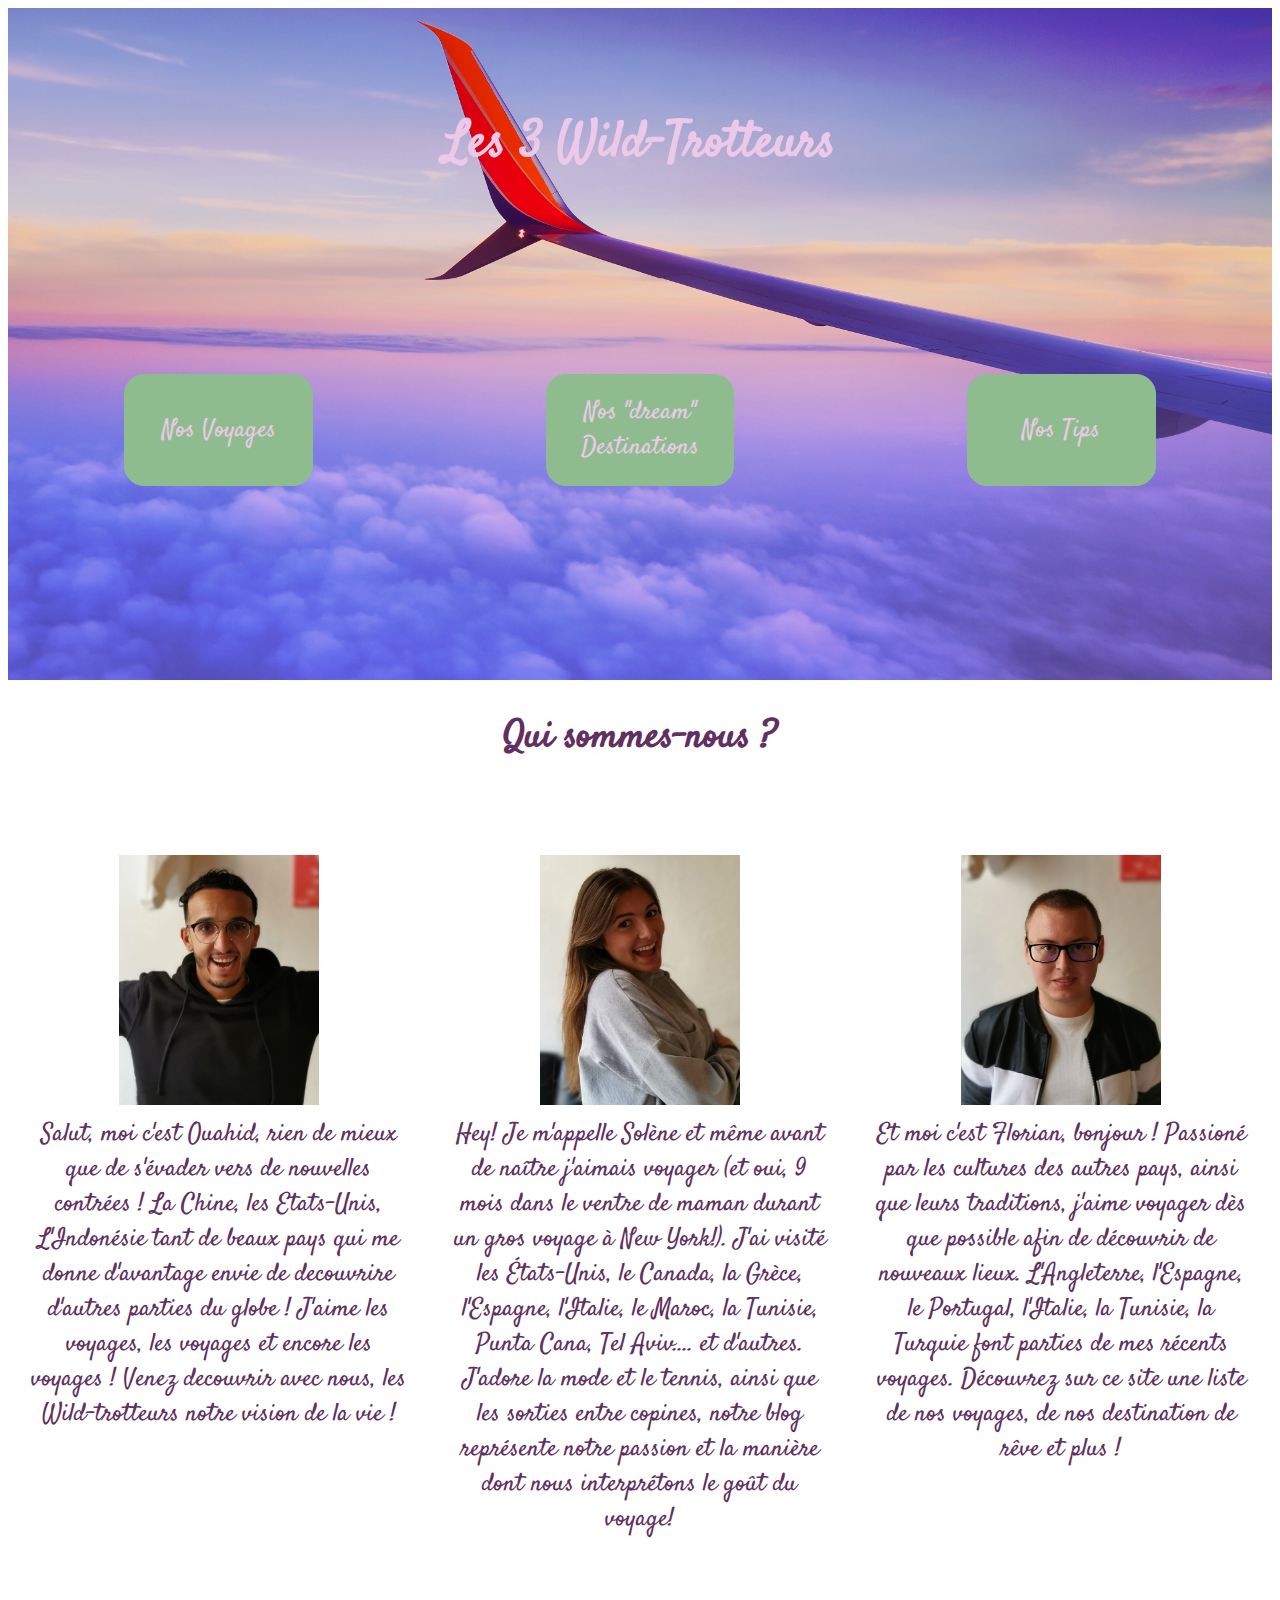
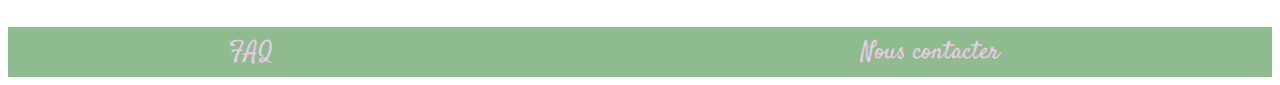
==== index.html @ c75bff9b "Rename de l'index" ====
<!DOCTYPE html>
<html lang="en">
    
    <head>
        <meta charset="UTF-8">
        <meta name="author" content="Ouahih Aqodad, Solène Tellier, Florian Plot">
        <meta name="description" content="Premier projet pour WCS d'un site static">
        <meta name="viewport" content="width=device-width, initial-scale=1.0">

        <link rel="stylesheet" href="stylehome.css">
        <link href="https://fonts.googleapis.com/css?family=Satisfy&display=swap" rel="stylesheet">

        <title>Les 3 Wild-Trotteurs</title>
    </head>

    <body>

        <header>
            <div class="empty"></div>
            <h1>Les 3 Wild-Trotteurs</h1>
            <nav>
                <div>
                    <a href="./Voyages.html">Nos Voyages</a>
                    <a href="./dream.html">Nos "dream" Destinations</a>
                    <a href="./Tips.html">Nos Tips</a>
                </div>
            </nav>
        </header>

        <section>

            <h2>Qui sommes-nous ?</h2>

            <div>
                <figure>
                    <img src="./images/presentationouahid.jpg" alt="testing">
                    <figcaption>Salut, moi c'est Ouahid, rien de mieux que de s'évader
                        vers de nouvelles contrées ! La Chine, les Etats-Unis, L'Indonésie 
                        tant de beaux pays qui me donne d'avantage envie de decouvrire d'autres
                        parties du globe ! J'aime les voyages, les voyages et encore les voyages !
                        Venez decouvrir avec nous, les Wild-trotteurs notre vision de la vie !</figcaption>
                </figure>
                <figure>
                    <img src="./images/presentationsolene.jpg" alt="">
                    <figcaption>Hey! Je m'appelle Solène et même avant de naître j'aimais voyager 
                        (et oui, 9 mois dans le ventre de maman durant un gros voyage à New York!). 
                        J'ai visité les États-Unis, le Canada, la Grèce, l'Espagne, l'Italie, le Maroc, la Tunisie, Punta Cana, Tel Aviv.... 
                        et d'autres. J'adore la mode et le tennis, ainsi que les sorties entre copines, notre blog représente 
                        notre passion et la manière dont nous interprétons le goût du voyage!</figcaption>
                </figure>
                <figure>
                    <img src="./images/presentationflo.jpg" alt="">
                    <figcaption>Et moi c'est Florian, bonjour ! Passioné par les cultures des autres pays,
                        ainsi que leurs traditions, j'aime voyager dès que possible afin de découvrir de nouveaux lieux.
                        L'Angleterre, l'Espagne, le Portugal, l'Italie, la Tunisie, la Turquie font parties de mes récents voyages.
                        Découvrez sur ce site une liste de nos voyages, de nos destination de rêve et plus !</figcaption>
                </figure>
            </div>

        </section>

        <footer>
            <a href="./FAQ.html" title="">FAQ</a>
            <a href="./nous_contacter.html" title="">Nous contacter</a>
        </footer>
    </body>

</html>
---- stylehome.css ----
html{
    box-sizing: border-box;
    font-family: "Satisfy", serif;
    font-size: 25px;
}

h1{
    text-align: center;
    margin: 0;
    color: rgb(236, 201, 232);
}

header{
    background-image: url("./images/homepage_mainscreen.jpg");
    background-repeat: no-repeat;
    background-size: cover;
    max-width: 100%;
    height: 100%;
    height: auto;
}

nav{height: 500px;}

nav div{
    display: flex;
    justify-content: space-around;
    width: 100%;
    height: inherit;
    align-items: center;
}

nav a{
    padding: 30px;
    background-color: darkseagreen;
    color: rgb(236, 201, 232);
    border: solid darkseagreen 1px;
    border-radius: 20px;
    text-decoration: none;
    width: 10%;
    height: 10%;
    min-height: 30px;
    display: flex;
    justify-content: center;
    align-items: center;
    text-align: center;
}

h2{
    text-align: center;
    margin-bottom: 10vh;
    color: rgb(97, 47, 97);
}

section div{
    width: 100%;
    display: flex;
    flex-direction: row;
    justify-content: space-around;
}

figure{
    width: 30%;
    text-align: center;
    margin: 0;
}

figcaption{
    color: rgb(97, 47, 97);
}

img{
    width: 200px;
    height: 250px;
}

footer{
    background-color: darkseagreen;
    display: flex;
    justify-content: space-around;
    align-items: center;
    height: 50px;
    width: 100%;
    margin-top: 10vh;
}

footer a{
    text-decoration: none;
    color: rgb(236, 201, 232);
    padding: 8px 40px;
    width: 15%
}

footer a:hover{
    background-color: darkseagreen;
    color: rgb(97, 47, 97);
}

.empty{
    height: 100px;
}

@media (max-width:650px) {
    section div{
        flex-direction: column;
        justify-content: center;
        align-items: center;
    }

    figure{
        margin-bottom: 7vh;
        width: 80%;
    }

    footer{
        margin-top: 5vh;
    }
}
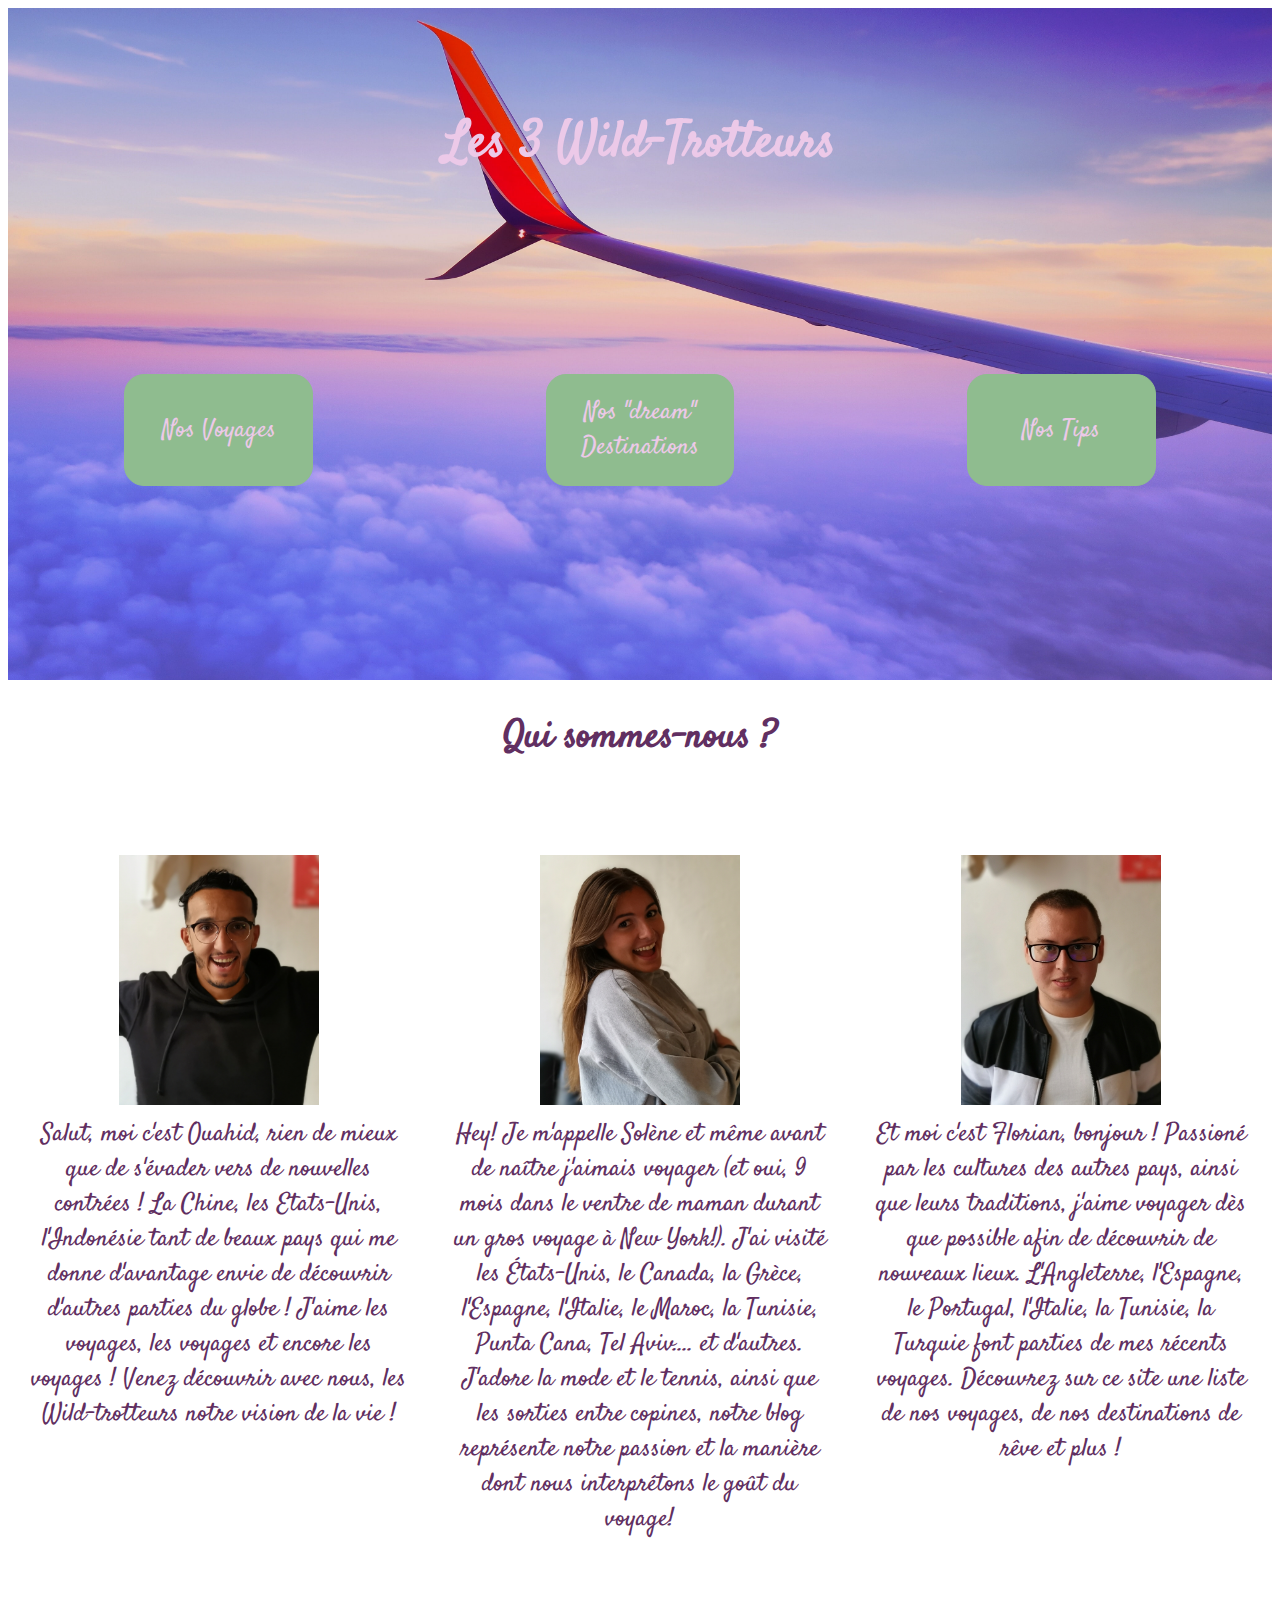
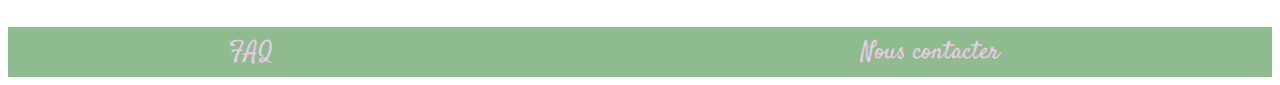
==== commit 6437e4bc: "mise à jour" ====
--- a/index.html
+++ b/index.html
@@ -35,10 +35,10 @@
                 <figure>
                     <img src="./images/presentationouahid.jpg" alt="testing">
                     <figcaption>Salut, moi c'est Ouahid, rien de mieux que de s'évader
-                        vers de nouvelles contrées ! La Chine, les Etats-Unis, L'Indonésie 
-                        tant de beaux pays qui me donne d'avantage envie de decouvrire d'autres
+                        vers de nouvelles contrées ! La Chine, les Etats-Unis, l'Indonésie 
+                        tant de beaux pays qui me donne d'avantage envie de découvrir d'autres
                         parties du globe ! J'aime les voyages, les voyages et encore les voyages !
-                        Venez decouvrir avec nous, les Wild-trotteurs notre vision de la vie !</figcaption>
+                        Venez découvrir avec nous, les Wild-trotteurs notre vision de la vie !</figcaption>
                 </figure>
                 <figure>
                     <img src="./images/presentationsolene.jpg" alt="">
@@ -53,7 +53,7 @@
                     <figcaption>Et moi c'est Florian, bonjour ! Passioné par les cultures des autres pays,
                         ainsi que leurs traditions, j'aime voyager dès que possible afin de découvrir de nouveaux lieux.
                         L'Angleterre, l'Espagne, le Portugal, l'Italie, la Tunisie, la Turquie font parties de mes récents voyages.
-                        Découvrez sur ce site une liste de nos voyages, de nos destination de rêve et plus !</figcaption>
+                        Découvrez sur ce site une liste de nos voyages, de nos destinations de rêve et plus !</figcaption>
                 </figure>
             </div>
 
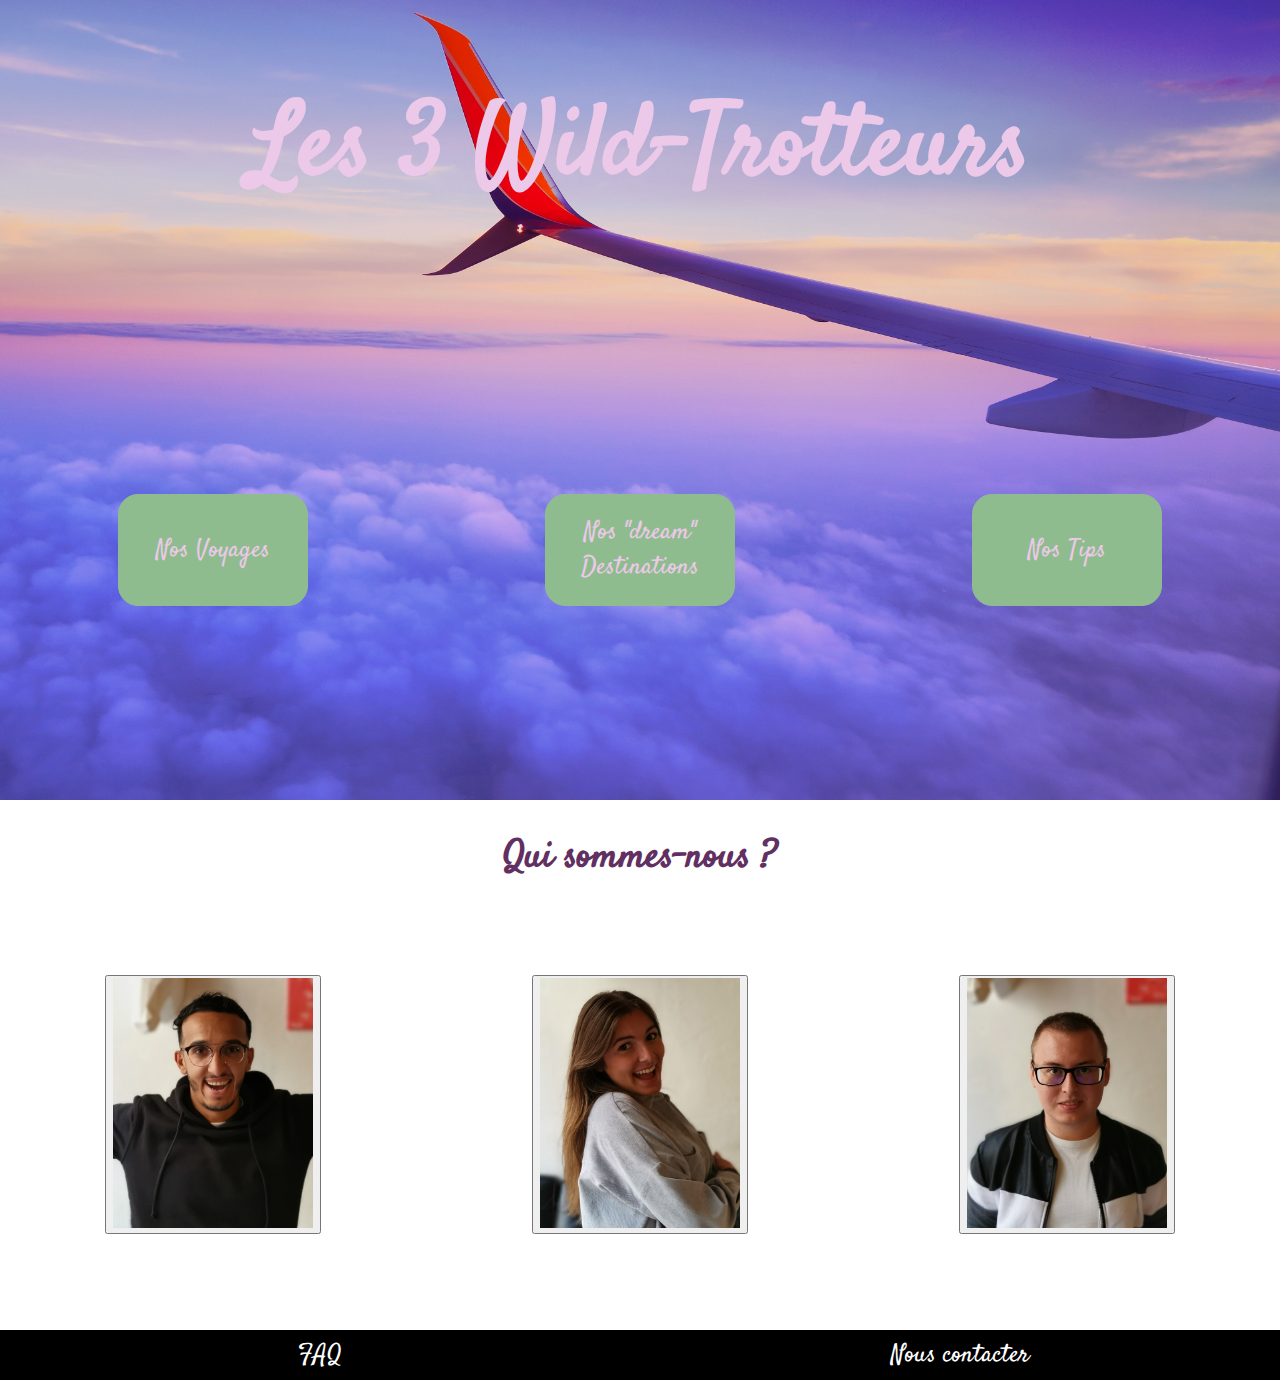
==== commit 5102f61a: "Ajout des js pour home et voyage" ====
--- a/index.html
+++ b/index.html
@@ -16,7 +16,6 @@
     <body>
 
         <header>
-            <div class="empty"></div>
             <h1>Les 3 Wild-Trotteurs</h1>
             <nav>
                 <div>
@@ -31,26 +30,29 @@
 
             <h2>Qui sommes-nous ?</h2>
 
+            <!-- <button onclick="wetry()">Testing</button>
+            <p id="test"></p> -->
+
             <div>
                 <figure>
-                    <img src="./images/presentationouahid.jpg" alt="testing">
-                    <figcaption>Salut, moi c'est Ouahid, rien de mieux que de s'évader
+                    <button onclick="trigger()"><img src="./images/presentationouahid.jpg" alt="testing"></button>
+                    <figcaption id="sesame">Salut, moi c'est Ouahid, rien de mieux que de s'évader
                         vers de nouvelles contrées ! La Chine, les Etats-Unis, l'Indonésie 
                         tant de beaux pays qui me donne d'avantage envie de découvrir d'autres
                         parties du globe ! J'aime les voyages, les voyages et encore les voyages !
                         Venez découvrir avec nous, les Wild-trotteurs notre vision de la vie !</figcaption>
                 </figure>
                 <figure>
-                    <img src="./images/presentationsolene.jpg" alt="">
-                    <figcaption>Hey! Je m'appelle Solène et même avant de naître j'aimais voyager 
+                    <button onclick="trigger1()"><img src="./images/presentationsolene.jpg" alt=""></button>
+                    <figcaption id="sesame1">Hey! Je m'appelle Solène et même avant de naître j'aimais voyager 
                         (et oui, 9 mois dans le ventre de maman durant un gros voyage à New York!). 
                         J'ai visité les États-Unis, le Canada, la Grèce, l'Espagne, l'Italie, le Maroc, la Tunisie, Punta Cana, Tel Aviv.... 
                         et d'autres. J'adore la mode et le tennis, ainsi que les sorties entre copines, notre blog représente 
                         notre passion et la manière dont nous interprétons le goût du voyage!</figcaption>
                 </figure>
                 <figure>
-                    <img src="./images/presentationflo.jpg" alt="">
-                    <figcaption>Et moi c'est Florian, bonjour ! Passioné par les cultures des autres pays,
+                    <button onclick="trigger2()"><img src="./images/presentationflo.jpg" alt=""></button>
+                    <figcaption id="sesame2">Et moi c'est Florian, bonjour ! Passioné par les cultures des autres pays,
                         ainsi que leurs traditions, j'aime voyager dès que possible afin de découvrir de nouveaux lieux.
                         L'Angleterre, l'Espagne, le Portugal, l'Italie, la Tunisie, la Turquie font parties de mes récents voyages.
                         Découvrez sur ce site une liste de nos voyages, de nos destinations de rêve et plus !</figcaption>
@@ -63,6 +65,9 @@
             <a href="./FAQ.html" title="">FAQ</a>
             <a href="./nous_contacter.html" title="">Nous contacter</a>
         </footer>
+
+        <script src="./home.js"></script>
+
     </body>
 
 </html>--- a/stylehome.css
+++ b/stylehome.css
@@ -4,10 +4,17 @@
     font-size: 25px;
 }
 
+body{margin: 0;}
+
 h1{
     text-align: center;
     margin: 0;
     color: rgb(236, 201, 232);
+    font-size: 100px;
+    height: 300px;
+    display: flex;
+    justify-content: center;
+    align-items: center;
 }
 
 header{
@@ -66,6 +73,7 @@
 
 figcaption{
     color: rgb(97, 47, 97);
+    display: none; 
 }
 
 img{
@@ -74,7 +82,7 @@
 }
 
 footer{
-    background-color: darkseagreen;
+    background-color: black;
     display: flex;
     justify-content: space-around;
     align-items: center;
@@ -85,19 +93,16 @@
 
 footer a{
     text-decoration: none;
-    color: rgb(236, 201, 232);
-    padding: 8px 40px;
-    width: 15%
+    color: white;;
+    padding: 6px 40px;
+    width: 15%;
+    text-align: center;
 }
 
 footer a:hover{
-    background-color: darkseagreen;
-    color: rgb(97, 47, 97);
+    box-shadow: 0 0 20px 10px whitesmoke;
 }
 
-.empty{
-    height: 100px;
-}
 
 @media (max-width:650px) {
     section div{
